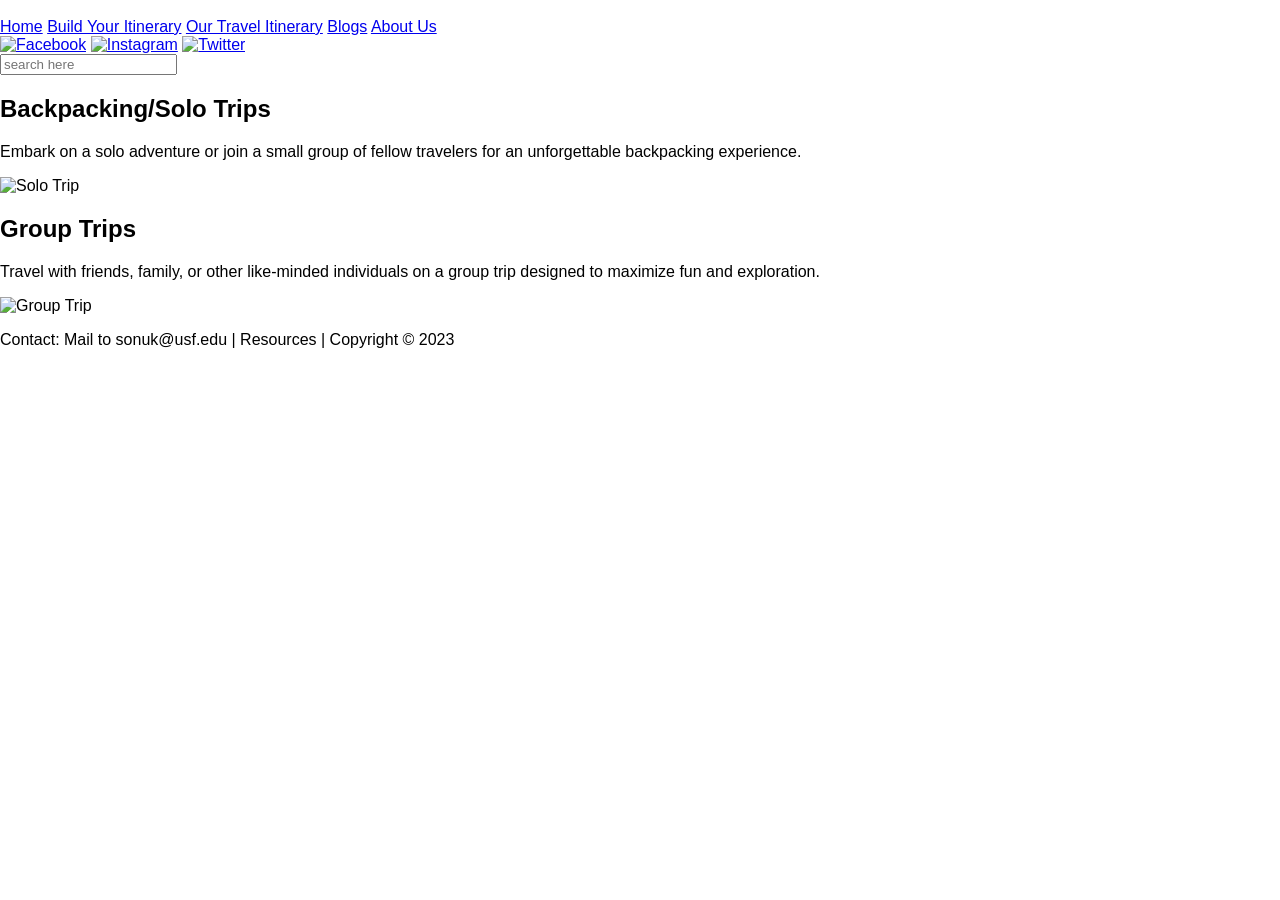
==== index.html @ e3a15c2a "Sonu's Changes" ====
<!DOCTYPE html>
<html lang ="en">
    <head>
        <meta charset="UTF-8">
        <meta name="viewport" content="width=device-width, initial-scale=1.0">
        <title>About Our Team</title>
        <link rel="stylesheet" href="css/style.css"> <!-- Assuming your CSS file is named styles.css -->

        <script>
            // Function to load header and footer
            document.addEventListener("DOMContentLoaded", function() {
                fetch("header.html")
                .then(response => response.text())
                .then(data => {
                    console.log(data);
                    document.querySelector("#header").innerHTML = data;
                });
    
                fetch("footer.html")
                .then(response => response.text())
                .then(data => {
                    document.querySelector("#footer").innerHTML = data;
                });
            });
        </script>
    </head>
    <body>

        <!-- Placeholder for Header -->
        <div id="header"></div>
        <!-- Main Content -->
   <!-- Main Content -->
   <div class="main-content">
    <!-- Your main content goes here -->    
    <main>
        <div class="trip">
            <h2>Backpacking/Solo Trips</h2>
            <p>Embark on a solo adventure or join a small group of fellow travelers for an unforgettable backpacking experience.</p>
            <img src="images/backpacking.png" alt="Solo Trip" height="260px" width="330px">
        </div>
    
        <div class="trip">
            <h2>Group Trips</h2>
            <p>Travel with friends, family, or other like-minded individuals on a group trip designed to maximize fun and exploration.</p>
            <img src="images/GroupTravel.jpeg" alt="Group Trip" height="260px" width="330px">
        </div>
    </main>
    
</div>

           

    
        <!-- Placeholder for Footer -->
        <div id="footer"></div>
    
    </body>
    </html>
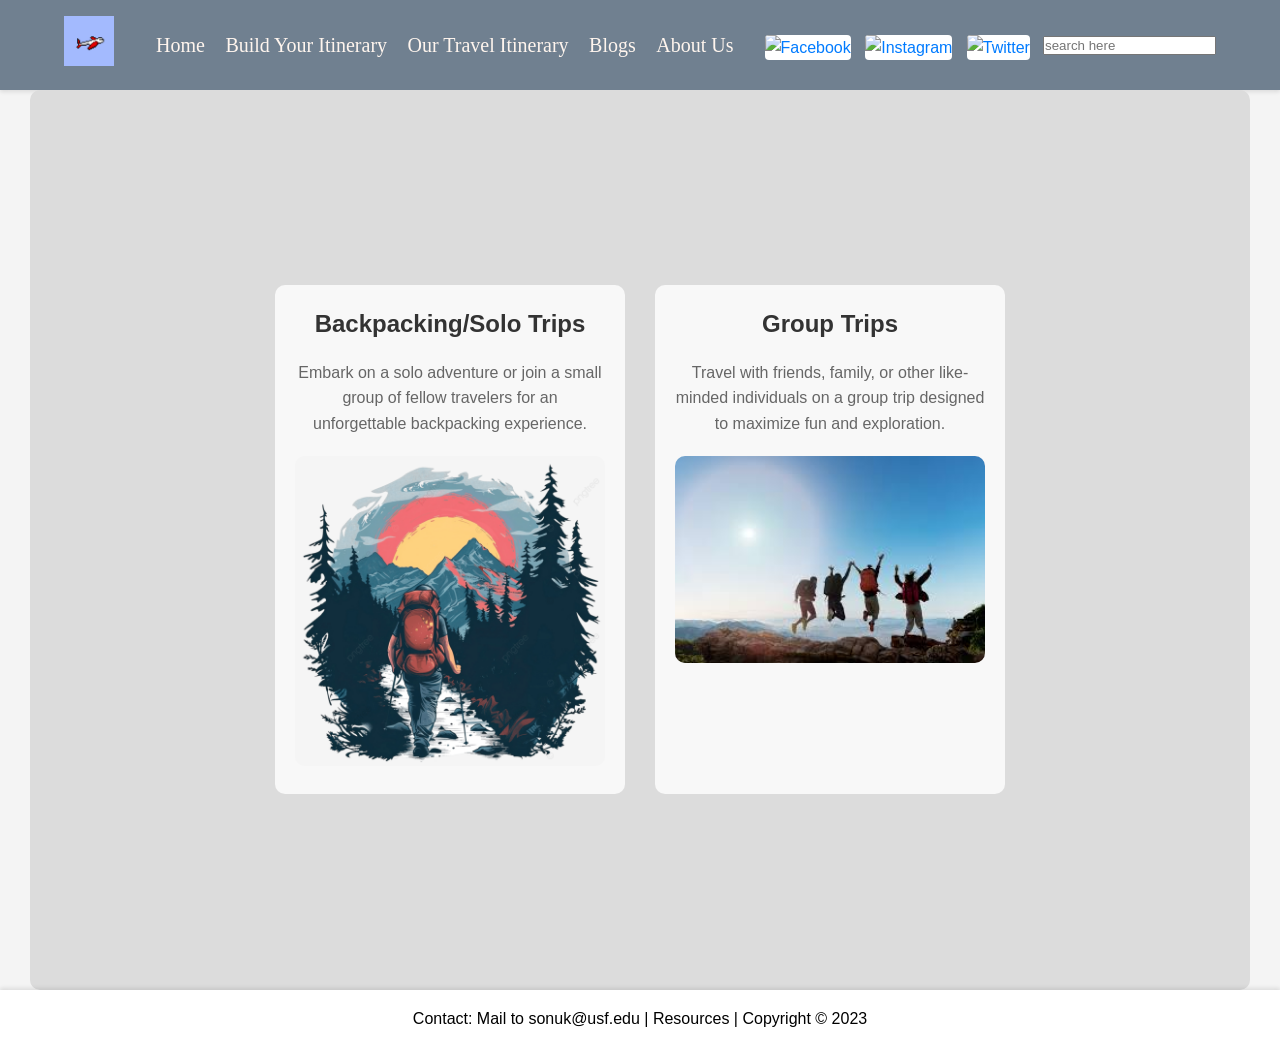
==== commit b201a0e1: "changes" ====
--- a/index.html
+++ b/index.html
@@ -1,58 +1,98 @@
 <!DOCTYPE html>
-<html lang ="en">
-    <head>
-        <meta charset="UTF-8">
-        <meta name="viewport" content="width=device-width, initial-scale=1.0">
-        <title>About Our Team</title>
-        <link rel="stylesheet" href="css/style.css"> <!-- Assuming your CSS file is named styles.css -->
+<html lang="en">
+<head>
+    <meta charset="UTF-8">
+    <meta name="viewport" content="width=device-width, initial-scale=1.0">
+    <title>About Our Team</title>
+    <link rel="stylesheet" href="css/style.css"> <!-- Assuming your CSS file is named styles.css -->
 
-        <script>
-            // Function to load header and footer
-            document.addEventListener("DOMContentLoaded", function() {
-                fetch("header.html")
+    <style>
+        .main-content {
+            background-image: url('images/Dessert.jpg'); /* Path to your background image */
+            background-size: cover;
+            background-position: center;
+            height: 100vh; /* Adjust height as needed */
+            padding: 50px; /* Add padding for better visibility of content */
+            box-sizing: border-box; /* Ensure padding is included in height */
+            display: flex;
+            justify-content: center;
+            align-items: center;
+        }
+
+        .trip-container {
+            display: flex; /* Enable flexbox */
+            gap: 30px; /* Add space between the two sections */
+        }
+
+        .trip {
+            text-align: center;
+            padding: 20px;
+            background-color: rgba(255, 255, 255, 0.8); /* Background color with transparency */
+            border-radius: 10px;
+            max-width: 350px;
+            flex: 1; /* Allow each trip section to take up equal space */
+        }
+
+            .trip img {
+                border-radius: 10px;
+                margin-top: 20px;
+                width: 100%; /* Ensure the image fits the width of the parent container */
+            }
+
+            .trip h2 {
+                color: #333;
+                font-size: 1.5em; /* Increase font size */
+            }
+
+            .trip p {
+                color: #666;
+                font-size: 1em; /* Adjust font size */
+            }
+    </style>
+
+    <script>
+        // Function to load header and footer
+        document.addEventListener("DOMContentLoaded", function () {
+            fetch("header.html")
                 .then(response => response.text())
                 .then(data => {
-                    console.log(data);
                     document.querySelector("#header").innerHTML = data;
                 });
-    
-                fetch("footer.html")
+
+            fetch("footer.html")
                 .then(response => response.text())
                 .then(data => {
                     document.querySelector("#footer").innerHTML = data;
                 });
-            });
-        </script>
-    </head>
-    <body>
+        });
+    </script>
+</head>
+<body>
 
-        <!-- Placeholder for Header -->
-        <div id="header"></div>
-        <!-- Main Content -->
-   <!-- Main Content -->
-   <div class="main-content">
-    <!-- Your main content goes here -->    
-    <main>
-        <div class="trip">
-            <h2>Backpacking/Solo Trips</h2>
-            <p>Embark on a solo adventure or join a small group of fellow travelers for an unforgettable backpacking experience.</p>
-            <img src="images/backpacking.png" alt="Solo Trip" height="260px" width="330px">
+    <!-- Placeholder for Header -->
+    <div id="header"></div>
+    <!-- Main Content -->
+    <div class="main-content">
+        <!-- Main Content with Side-by-Side Layout -->
+        <div class="trip-container">
+            <!-- Solo Trips Section -->
+            <div class="trip solo-trip">
+                <h2>Backpacking/Solo Trips</h2>
+                <p>Embark on a solo adventure or join a small group of fellow travelers for an unforgettable backpacking experience.</p>
+                <img src="images/backpacking.png" alt="Solo Trip">
+            </div>
+
+            <!-- Group Trips Section -->
+            <div class="trip group-trip">
+                <h2>Group Trips</h2>
+                <p>Travel with friends, family, or other like-minded individuals on a group trip designed to maximize fun and exploration.</p>
+                <img src="images/GroupTravel.jpeg" alt="Group Trip">
+            </div>
         </div>
-    
-        <div class="trip">
-            <h2>Group Trips</h2>
-            <p>Travel with friends, family, or other like-minded individuals on a group trip designed to maximize fun and exploration.</p>
-            <img src="images/GroupTravel.jpeg" alt="Group Trip" height="260px" width="330px">
-        </div>
-    </main>
-    
-</div>
+    </div>
 
-           
+    <!-- Placeholder for Footer -->
+    <div id="footer"></div>
 
-    
-        <!-- Placeholder for Footer -->
-        <div id="footer"></div>
-    
-    </body>
-    </html>+</body>
+</html>
--- a/css/style.css
+++ b/css/style.css
@@ -0,0 +1,123 @@
+/* CSS Reset */
+* {
+    margin: 0;
+    padding: 0;
+    box-sizing: border-box;
+}
+
+body {
+    font-family: 'Arial', sans-serif;
+    line-height: 1.6;
+    background-color: #f4f4f4;
+}
+
+/* CSS Variables for Theme */
+:root {
+    --primary-color: #333;
+    --secondary-color: #555;
+    --highlight-color: #007bff;
+    --background-color: #f4f4f4;
+    --text-color: var(--primary-color);
+    --link-color: var(--highlight-color);
+}
+
+/* Global Styles */
+a {
+    text-decoration: none;
+    color: var(--link-color);
+    transition: color 0.3s ease;
+}
+
+a:hover {
+    color: var(--primary-color);
+}
+
+h1, h2, h3, h4, h5, h6 {
+    margin-bottom: 1rem;
+}
+
+/* Header Styles */
+header {
+    display: flex;
+    justify-content: space-between;
+    align-items: center;
+    padding: 1rem 5%;
+    background-color:slategrey;
+    box-shadow: 0 2px 4px rgba(0, 0, 0, 0.1);
+}
+
+header img {
+    width: 50px;
+    height: 50px;
+}
+
+nav a {
+    margin-left: 1rem;
+}
+
+/* Main Content Styles */
+main {
+    max-width: 1200px;
+    margin: 2rem auto;
+    padding: 0 5%;
+}
+
+/* Footer Styles */
+footer {
+    padding: 1rem 5%;
+    background-color: #fff;
+    box-shadow: 0 -2px 4px rgba(0, 0, 0, 0.1);
+    text-align: center;
+}
+
+/* Media Queries for Responsiveness */
+@media screen and (max-width: 768px) {
+    header {
+        flex-direction: column;
+        text-align: center;
+    }
+
+    nav a {
+        margin: 0.5rem 0;
+    }
+}
+.navbar{
+    position: relative;
+    left: 6px;
+ }
+.navbar a{
+    font-family:Cambria, Cochin, Georgia, Times, 'Times New Roman', serif;
+    font-size: 20px;
+    color:seashell;
+}
+.navbar a:hover{
+    font-size: 22px;
+    color: crimsons;
+}
+.social-icons {
+   position: relative;
+   left: 12px;
+}
+.social-icons a img{
+    height: 30px;
+    width: 30px;
+    margin-left: 5px;
+    margin-right: 5px;
+    margin-top: 5px;
+    background-color: white;
+    border-radius: 4px;
+}
+.main-content,.f1{
+    margin: 0px 30px;
+    border-radius: 10px;
+    background-color: gainsboro;
+}
+td button{
+    background-color:sandybrown;
+    height: 25px;
+    width: 80px;
+
+}
+tr th, tr td{
+    text-align: center;
+}
